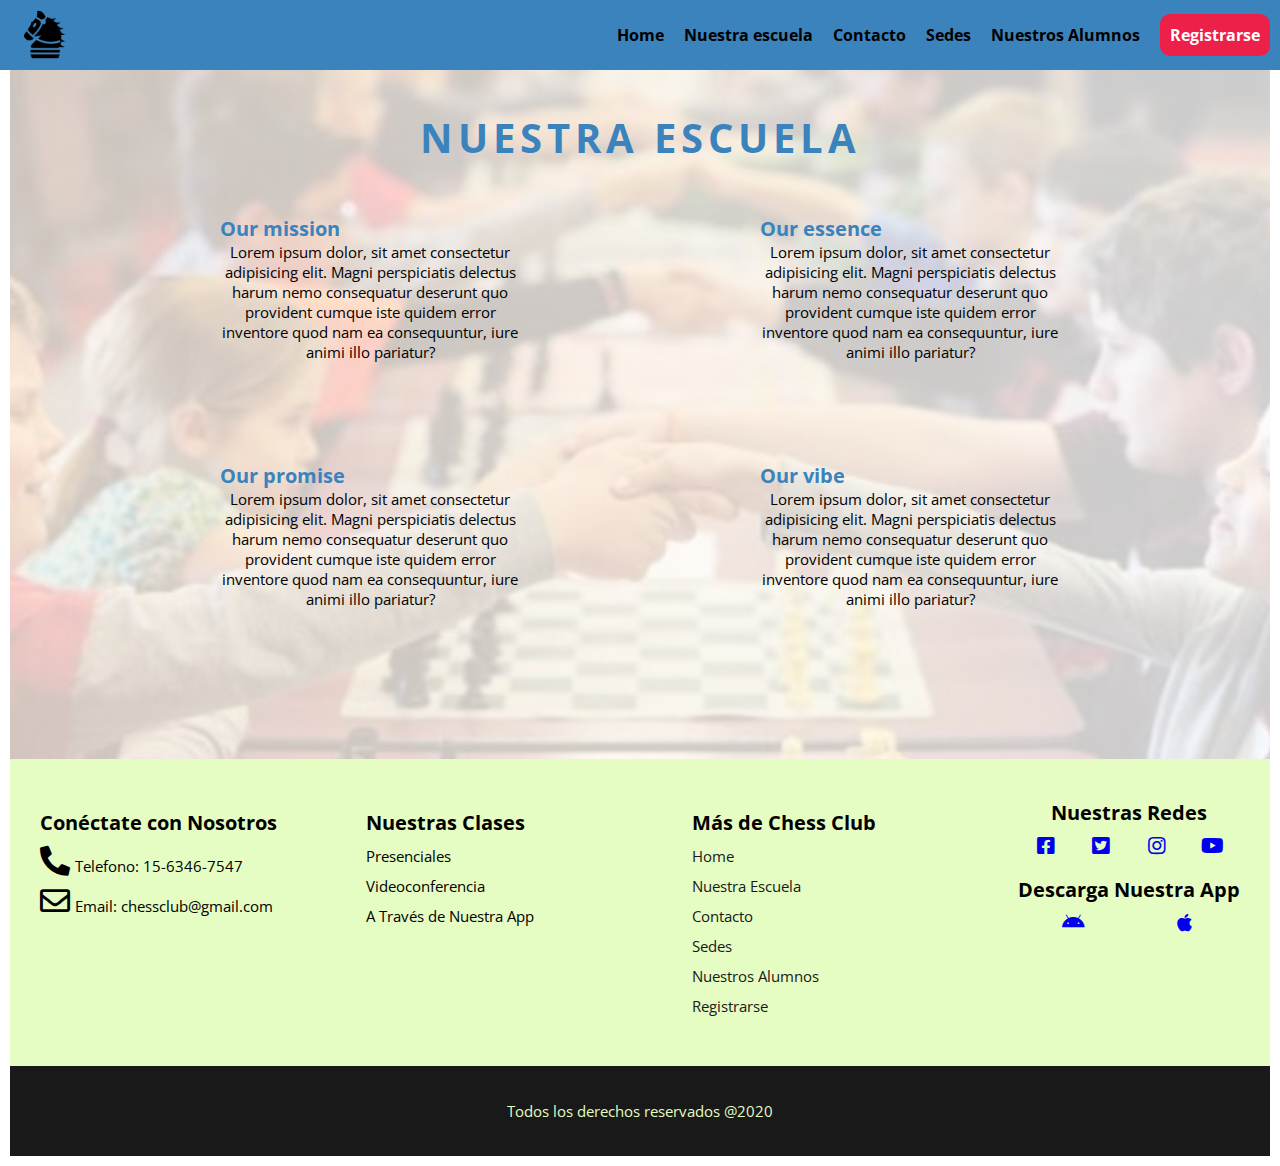
==== about.html @ 25981fa6 "first commit" ====
<!DOCTYPE html>
<html lang="en">

<head>
    <meta charset="UTF-8">
    <meta name="viewport" content="width=device-width, initial-scale=1.0">
    <link rel="stylesheet" href="css/fontawesome-free-5.14.0-web/css/all.css">
    <link rel="stylesheet" href="css/fontawesome-free-5.14.0-web/css/fontawesome.css">
    <link rel="stylesheet" href="css/fontawesome-free-5.14.0-web/css/regular.css">
    <link rel="stylesheet" href="css/fontawesome-free-5.14.0-web/css/solid.css">
    <link rel="icon" href="img/favicon.png">
    <link rel="stylesheet" href="css/shared.css">
    <link rel="stylesheet" href="css/about.css">
    <title>Chess club</title>
</head>

<body>

    <header class="header">
        <a href="index.html" class="header__link">
            <img src="img/logo.png" alt="Logo" class="header__logo">
        </a>
        <nav class="header-nav">
            <ul class="nav__items">
                <li class="nav__item">
                    <a cla href="index.html" class="nav__link">Home</a>
                </li>
                <li class="nav__item">
                    <a cla href="#" class="nav__link">Nuestra escuela</a>
                </li>
                <li class="nav__item">
                    <a cla href="contact.html" class="nav__link">Contacto</a>
                </li>
                <li class="nav__item">
                    <a cla href="sedes.html" class="nav__link">Sedes</a>
                </li>
                <li class="nav__item">
                    <a cla href="#" class="nav__link">Nuestros Alumnos</a>
                </li>
                <li class="nav__item nav__item--cta">
                    <a cla href="register.html" class="nav__link">Registrarse</a>
                </li>
            </ul>
        </nav>
    </header>

    <main class="main">
        <section class="about">
            <h1 class="main-title">Nuestra Escuela</h1>
            <div class="cards">
                <div class="about__card">
                    <h2 class="card__title">
                    Our mission
                    </h2>
                    <p class="card__description">Lorem ipsum dolor, sit amet consectetur adipisicing elit. Magni perspiciatis delectus harum nemo consequatur deserunt quo provident cumque iste quidem error inventore quod nam ea consequuntur, iure animi illo pariatur?</p>
                </div>
                <div class="about__card">
                    <h2 class="card__title">
                        Our essence
                    </h2>
                    <p class="card__description">Lorem ipsum dolor, sit amet consectetur adipisicing elit. Magni perspiciatis delectus harum nemo consequatur deserunt quo provident cumque iste quidem error inventore quod nam ea consequuntur, iure animi illo pariatur?</p>
                </div>
                <div class="about__card">
                    <h2 class="card__title">
                        Our promise
                    </h2>
                    <p class="card__description">Lorem ipsum dolor, sit amet consectetur adipisicing elit. Magni perspiciatis delectus harum nemo consequatur deserunt quo provident cumque iste quidem error inventore quod nam ea consequuntur, iure animi illo pariatur?</p>
                </div>
                <div class="about__card">
                    <h2 class="card__title">
                        Our vibe
                    </h2>
                    <p class="card__description">Lorem ipsum dolor, sit amet consectetur adipisicing elit. Magni perspiciatis delectus harum nemo consequatur deserunt quo provident cumque iste quidem error inventore quod nam ea consequuntur, iure animi illo pariatur?</p>
                </div>
            </div>
        </section>
    
        <section class="contact">
            <nav class="contact-list">
                <ul class="contact__items">
                    <li class="contact__item">
                        <h3 class="contact__title contact__title">
                            Conéctate con Nosotros
                        </h3>
                    </li>
                    <li class="contact__item">
                        <i class="fas fa-phone-alt fa-2x"></i>
                        <span class="contact__number">Telefono: 15-6346-7547</span>
                    </li>
                    <li class="contact__item">
                        <i class="far fa-envelope fa-2x"></i>
                        <span class="contact__email">Email: chessclub@gmail.com</span>
                    </li>
                </ul>
            </nav>
        
            <nav class="recursos">
                <ul class="recursos__items">
                    <li class="recursos__item">
                        <h3 class="contact__title recursos__title">
                            Nuestras Clases
                        </h3>
                    </li>
                    <li class="recursos__item">
                        <span class="recursos">Presenciales</span>
                    </li>
                    <li class="recursos__item">
                        <span class="recursos">Videoconferencia</span>
                    </li>
                    <li class="recursos__item">
                        <span class="recursos">A Través de Nuestra App</span>
                    </li>
                </ul>
            </nav>
        
            <nav class="subnavbar">
                <ul class="contact__items">
                    <li class="contact__item">
                        <h3 class="contact__title contact__title">Más de Chess Club</h3>
                    </li>
                    <li class="contact__item">
                        <a href="#">Home</a>
                    </li>
                    <li class="contact__item">
                        <a href="about.html">Nuestra Escuela</a>
                    </li>
                    <li class="contact__item">
                        <a href="contact.html">Contacto</a>
                    </li>
                    <li class="contact__item">
                        <a href="sedes.html">Sedes</a>
                    </li>
                    <li class="contact__item">
                        <a href="alumnos.html">Nuestros Alumnos</a>
                    </li>
                    <li class="contact__item contact__item--cta">
                        <a href="register.html">Registrarse</a>
                    </li>
                </ul>
            </nav>
        
            <nav class="social-media">
                <h3 class="contact__title social-media__title">Nuestras Redes</h3>
                <ul class="social-media__items">
                    <li class="social-media__item"><a href="https://www.facebook.com"><i
                                class="fab fa-facebook-square fa-2x"></i></a></li>
                    <li class="social-media__item"><a href="https://www.twitter.com"><i
                                class="fab fa-twitter-square fa-2x"></i></a></li>
                    <li class="social-media__item"><a href="https://www.instagram.com"><i
                                class="fab fa-instagram fa-2x"></i></a></li>
                    <li class="social-media__item"><a href="https://www.youtube.com"><i class="fab fa-youtube fa-2x"></i></a>
                    </li>
                </ul>
                <h3 class="contact__title contact-app__title">
                    Descarga Nuestra App
                </h3>
                <ul class="social-media__items">
                    <li class="social-media__item"><a href="#"><i class="fab fa-android fa-2x"></i></a></li>
                    <li class="social-media__item"><a href="#"><i class="fab fa-apple fa-2x"></i></a></li>
                </ul>
            </nav>
        </section>
        </main>
        
        <footer id="footer">
            <p class="footer__copyright">Todos los derechos reservados @2020</p>
        </footer>

</body>

</html>
---- css/fontawesome-free-5.14.0-web/css/regular.css ----
/*!
 * Font Awesome Free 5.14.0 by @fontawesome - https://fontawesome.com
 * License - https://fontawesome.com/license/free (Icons: CC BY 4.0, Fonts: SIL OFL 1.1, Code: MIT License)
 */
@font-face {
  font-family: 'Font Awesome 5 Free';
  font-style: normal;
  font-weight: 400;
  font-display: block;
  src: url("../webfonts/fa-regular-400.eot");
  src: url("../webfonts/fa-regular-400.eot?#iefix") format("embedded-opentype"), url("../webfonts/fa-regular-400.woff2") format("woff2"), url("../webfonts/fa-regular-400.woff") format("woff"), url("../webfonts/fa-regular-400.ttf") format("truetype"), url("../webfonts/fa-regular-400.svg#fontawesome") format("svg"); }

.far {
  font-family: 'Font Awesome 5 Free';
  font-weight: 400; }
---- css/fontawesome-free-5.14.0-web/css/solid.css ----
/*!
 * Font Awesome Free 5.14.0 by @fontawesome - https://fontawesome.com
 * License - https://fontawesome.com/license/free (Icons: CC BY 4.0, Fonts: SIL OFL 1.1, Code: MIT License)
 */
@font-face {
  font-family: 'Font Awesome 5 Free';
  font-style: normal;
  font-weight: 900;
  font-display: block;
  src: url("../webfonts/fa-solid-900.eot");
  src: url("../webfonts/fa-solid-900.eot?#iefix") format("embedded-opentype"), url("../webfonts/fa-solid-900.woff2") format("woff2"), url("../webfonts/fa-solid-900.woff") format("woff"), url("../webfonts/fa-solid-900.ttf") format("truetype"), url("../webfonts/fa-solid-900.svg#fontawesome") format("svg"); }

.fa,
.fas {
  font-family: 'Font Awesome 5 Free';
  font-weight: 900; }
---- css/shared.css ----
@import url('https://fonts.googleapis.com/css2?family=Open+Sans:wght@300;400;700&display=swap');

:root {
    --main-black: #191919;
    --main-blue-light: #547980 ;
    --main-blue-dark: #3B83BD ;
    --main-cyan: #45ADA8;
    --main-green: #9DE0AD;
    --main-white: #E5FCC2;
    --main-red: #EC2049;
}


* {
    box-sizing: border-box;
    margin: 0;
    padding: 0;
}

html {
    font-size: 62.5%;
}

main {
 
}

body {
    padding: 1rem;
    text-align: center;
    font-family: 'Open Sans', sans-serif;

    min-height: 100vh;
}

.header {
    width: 100%;
    height: 7rem;
    position: fixed;
    top: 0;
    left: 0;
    display: flex;
    justify-content: space-between;
    align-items: center;
    background-color: var(--main-blue-dark);
    z-index: 100;
}

/*LOGO*/

.header__link {
}

.header__logo    {
    flex: 0 0 5%; /*Ancho del logo*/
    height: 5rem;
    margin-left: 2rem;
}


/*NAVBAR*/

.header-nav {
    align-self: stretch;
    
    display: flex;
}

.nav__items {
    display: flex;
    list-style: none;
    align-self: stretch;
    
}

.nav__item {
    margin: 0 1rem;
    align-self: center;
}


.nav__link {
    font-size: 1.6rem;
    font-weight: 700;
    text-decoration: none;
    color: black;
    cursor: pointer;
}

.nav__link:hover {
    color: #fff;
    text-decoration: none;
}

.nav__item--cta {
    padding: 1rem;
    border-radius: 10px;
    color: #fff;
    background-color: #EC2049;
    animation: accion 600ms 3s 8;
}

.nav__item--cta a {
    font-weight: 700;
    color: #fff;
}

@keyframes accion {
    0% {
        transform: rotateZ(0);
    }

    50% {
        transform: rotateZ(-10deg);
    }

    100% {
        transform: rotateZ(10deg);
    }
}


/* Main Content */

.main-title {
    text-align: center;
    font-size: 4rem;
    letter-spacing: .5rem;
    color: var(--main-blue-dark);
    text-transform: uppercase;
}

.subtitle {
    font-size: 3rem;
    letter-spacing: 1rem;
    text-transform: uppercase;
    font-weight: 700;
    color: var(--main-blue-dark);    
}


/* Section Information */
.contact {
    padding: 4rem 3rem;
    width: 100%;
    background-color: var(--main-white);
    display: flex;
    justify-content: space-between;
    align-items: flex-start;
}

.contact__title {
    font-size: 2rem;
    color: var(--main-blue);
}


.contact-list,
.recursos,
.subnavbar {
    text-align: left;
    flex: 0 0 25%;
}

.contact__number,
.contact__email {
    margin-left: .1rem;
}

.contact__items,
.recursos__items,
.contact__items {
    padding: 0;
}

.contact__item,
.recursos__item,
.contact__item {
    font-size: 1.5rem;
    list-style: none;
    margin: 1rem 0;
}

/* Footer navbar */

.contact-nav {
}


.contact__items {
 
}

.contact__item {
 
}

.contact__item a {
    text-decoration: none;
    color: var(--main-black);
}

/* REDES SOCIALES */

.social-media {
    display: inline-block;
}

.social-media__items {
    display: flex;
    justify-content: space-between;
    margin-top: 1rem;
    list-style: none;
    padding: 0;
}

.social-media__item {
    display: block;
    width: 100%;
    color: var(--main-blue);
    margin: 0 1rem;
}

.social-media__item a i {
    color: var(--main-blue);
}

.contact-app__title {
    margin-top: 2rem;
}





/*FOOTER*/
#footer {
    height: 10vh;
    background-color: var(--main-black);
    position: relative;
}

.footer__copyright {
    font-size: 1.5rem;
    position: absolute;
    top: 50%;
    left: 50%;
    transform: translate(-50%, -50%);
    color: #E5FCC2;
}
---- css/about.css ----
.main {
    background-image: linear-gradient(to left, rgba(255, 255, 255, .8), rgba(254, 244, 234, .8)), url("../img/about.jpg");
    background-size: cover;
    background-position: center;
}

.about {
    padding: 10rem;
}

.about__title {
    font-size: 7rem;
    text-align: left;
}

/*CARD*/

.cards {
    max-width: 90rem;
    display: flex;
    flex-wrap: wrap;
    justify-content: space-between;
    margin: 0 auto;
}

.about__card {
    max-width: 30rem;
    margin: 5rem 3rem;
}

.card__title {
    font-size: 2rem;
    text-align: left;
    color: var(--main-blue-dark);
}

.card__description {
    font-size: 1.5rem;
}
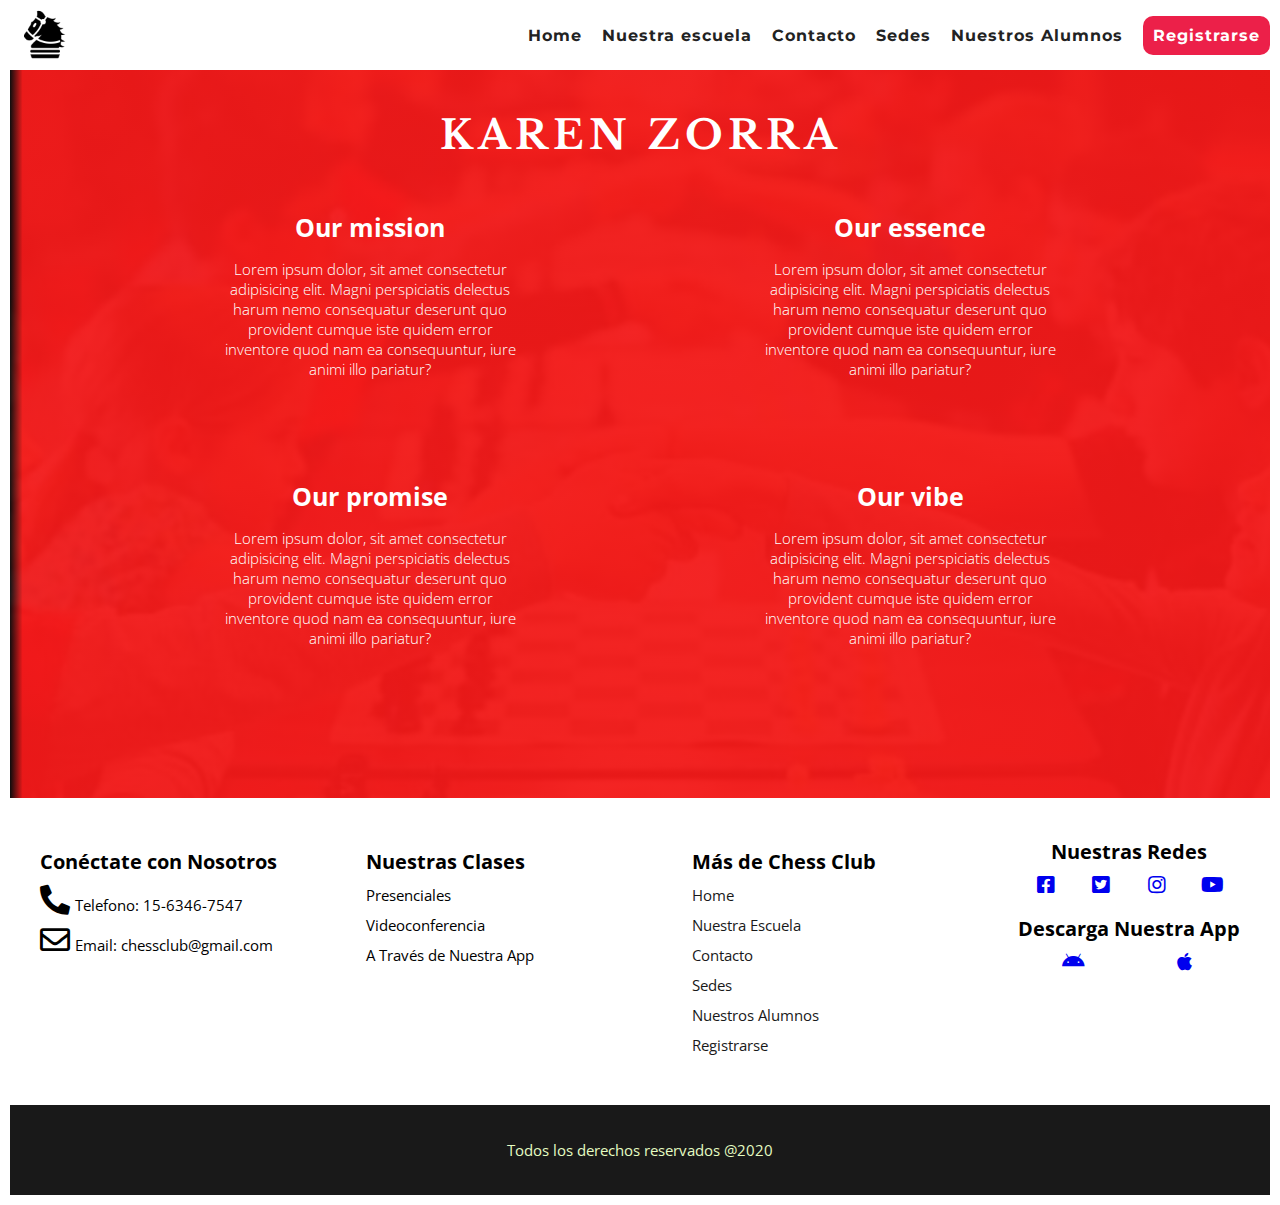
==== commit 14247e5a: "Home page reponsive" ====
--- a/about.html
+++ b/about.html
@@ -46,7 +46,7 @@
 
     <main class="main">
         <section class="about">
-            <h1 class="main-title">Nuestra Escuela</h1>
+            <h1 class="main-title main-title__about">Karen zorra</h1>
             <div class="cards">
                 <div class="about__card">
                     <h2 class="card__title">
--- a/css/shared.css
+++ b/css/shared.css
@@ -1,5 +1,6 @@
 @import url('https://fonts.googleapis.com/css2?family=Open+Sans:wght@300;400;700&display=swap');
-
+@import url('https://fonts.googleapis.com/css2?family=Libre+Baskerville:ital@1&display=swap');
+@import url('https://fonts.googleapis.com/css2?family=Montserrat:wght@400;700&display=swap');
 :root {
     --main-black: #191919;
     --main-blue-light: #547980 ;
@@ -42,7 +43,7 @@
     display: flex;
     justify-content: space-between;
     align-items: center;
-    background-color: var(--main-blue-dark);
+    background-color: #fff;
     z-index: 100;
 }
 
@@ -81,14 +82,16 @@
 
 .nav__link {
     font-size: 1.6rem;
+    font-family: 'Montserrat', serif;
     font-weight: 700;
+    letter-spacing: .1rem;
     text-decoration: none;
-    color: black;
+    color: #222;
     cursor: pointer;
 }
 
 .nav__link:hover {
-    color: #fff;
+    color: rgba(34, 34, 34, .5);
     text-decoration: none;
 }
 
@@ -101,7 +104,10 @@
 }
 
 .nav__item--cta a {
-    font-weight: 700;
+    color: #fff;
+}
+
+.nav__item--cta .nav__link:hover {
     color: #fff;
 }
 
@@ -124,6 +130,8 @@
 
 .main-title {
     text-align: center;
+    font-family: 'Libre Baskerville', serif;
+
     font-size: 4rem;
     letter-spacing: .5rem;
     color: var(--main-blue-dark);
@@ -143,7 +151,7 @@
 .contact {
     padding: 4rem 3rem;
     width: 100%;
-    background-color: var(--main-white);
+    background-color: #fff;
     display: flex;
     justify-content: space-between;
     align-items: flex-start;
@@ -228,9 +236,6 @@
 .contact-app__title {
     margin-top: 2rem;
 }
-
-
-
 
 
 /*FOOTER*/
--- a/css/about.css
+++ b/css/about.css
@@ -1,5 +1,5 @@
 .main {
-    background-image: linear-gradient(to left, rgba(255, 255, 255, .8), rgba(254, 244, 234, .8)), url("../img/about.jpg");
+    background: linear-gradient(to left, rgba(243, 25, 25, 0.95) 99%, rgba(12, 12, 12, .95)) 100%, url("../img/about.jpg");
     background-size: cover;
     background-position: center;
 }
@@ -8,9 +8,9 @@
     padding: 10rem;
 }
 
-.about__title {
-    font-size: 7rem;
-    text-align: left;
+.main-title__about,
+.card__title {
+    color: #fff;
 }
 
 /*CARD*/
@@ -29,11 +29,44 @@
 }
 
 .card__title {
-    font-size: 2rem;
-    text-align: left;
-    color: var(--main-blue-dark);
+    font-size: 2.5rem;
+    text-align: center;
+    margin-bottom: 1.5rem;
 }
 
 .card__description {
     font-size: 1.5rem;
+    font-weight: 300;
+    line-height: 2rem;
+    color: #fff;
+}
+
+
+@media only screen and (max-width: 768px) {
+    .cards {
+        max-width: 90rem;
+        display: flex;
+        flex-wrap: wrap;
+        justify-content: space-between;
+        margin: 0 auto;
+    }
+    
+    .about__card {
+        max-width: 30rem;
+        margin: 5rem 3rem;
+    }
+    
+    .card__title {
+        font-size: 2.5rem;
+        text-align: center;
+        margin-bottom: 1.5rem;
+    }
+    
+    .card__description {
+        font-size: 1.5rem;
+        font-weight: 300;
+        line-height: 2rem;
+        color: #fff;
+    }
+
 }